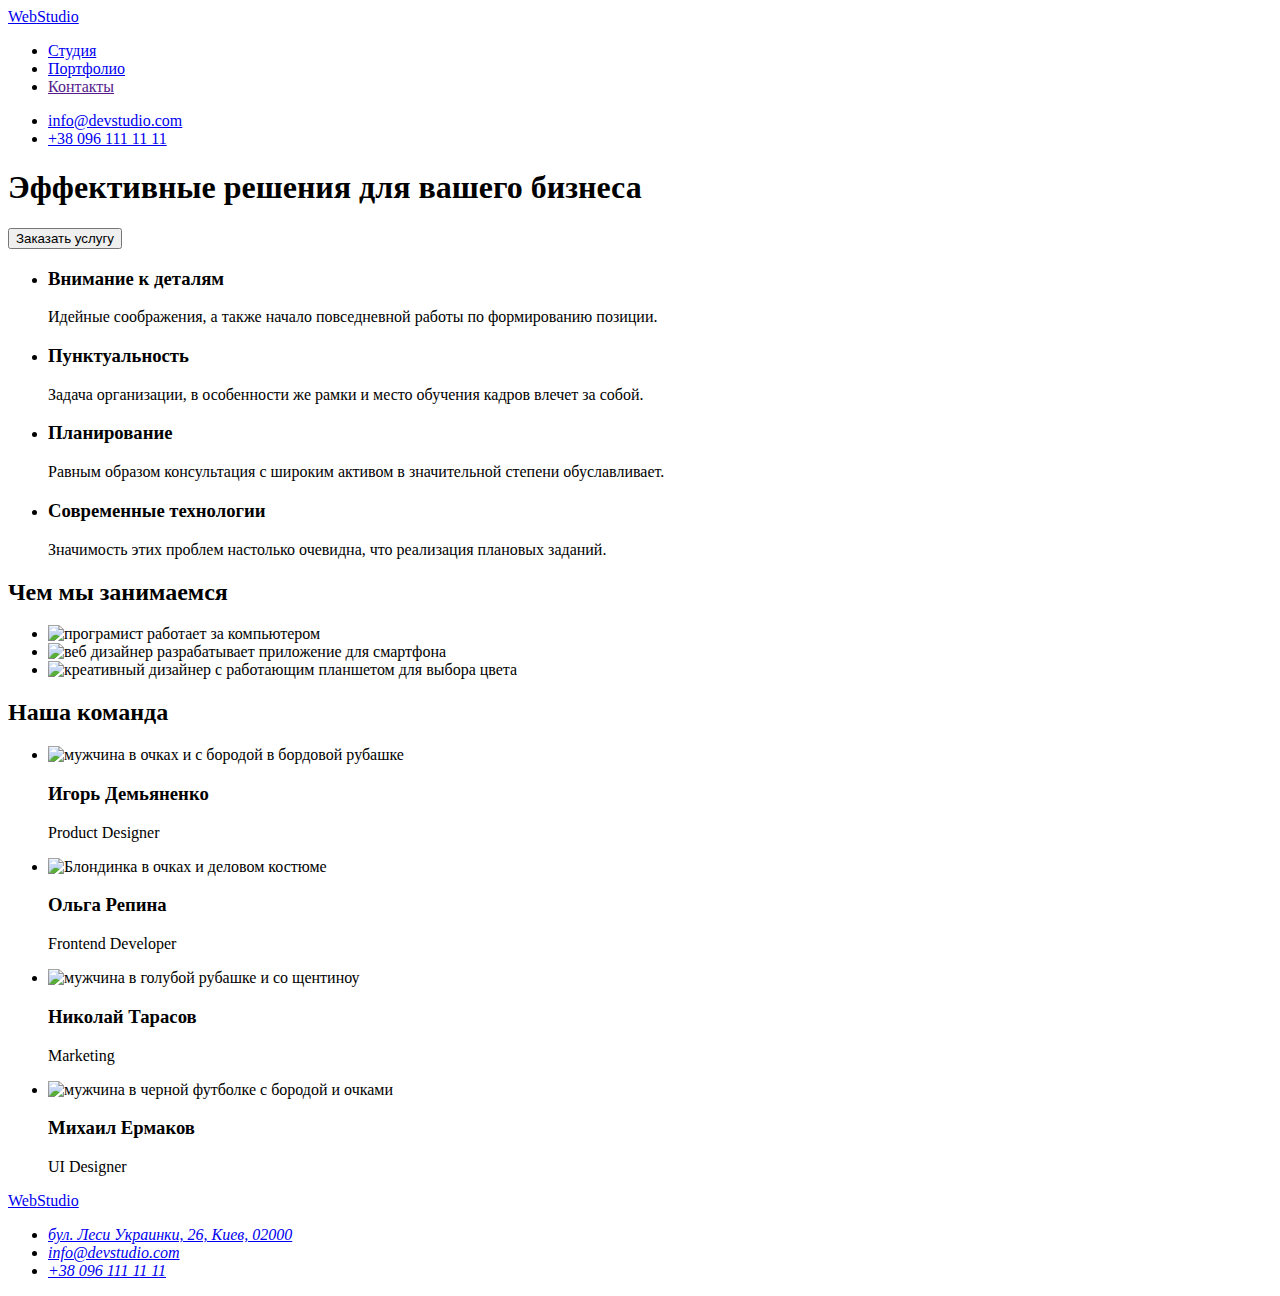
==== index.html @ 6d4d5c62 "import" ====
<!DOCTYPE html>
<html lang="ru">
<head>
    <meta charset="UTF-8">
    <meta http-equiv="X-UA-Compatible" content="IE=edge">
    <meta name="viewport" content="width=device-width, initial-scale=1.0">
    <title>WebStudio</title>
    <link rel="preconnect" href="https://fonts.gstatic.com">
    <link href="https://fonts.googleapis.com/css2?family=Raleway:wght@700&family=Roboto:wght@400;500;700;900&display=swap"
        rel="stylesheet">
    <link rel="stylesheet" href="https://cdnjs.cloudflare.com/ajax/libs/modern-normalize/1.0.0/modern-normalize.min.css"
        integrity="sha512-ISS7cAi1PEhQ8jnbJpJZMd29NlhNj4AWYyLOSp2CE/CsHxTCu+r+t0D2yoJudVrd0/8fTVPUVDzY5Tvli75u/g=="
        crossorigin="anonymous" />
    <link rel="stylesheet" href="./css/styles.css">
</head>
<body>
    <!--header-->
    <header class="main-header">
        <nav class="navigation">
            <a class="link logo" href="index.html" lang="en">
                Web<span lang="en" class="logo-black">Studio</span>
            </a>
            <ul class="list navigation-list">
                <li class="navigation-list-item">
                    <a class="link navigation-link" href="index.html">
                        <span class="active">Студия</span> 
                    </a>
                </li>
                <li class="navigation-list-item">
                    <a class="link navigation-link" href="portfolio.html">
                        Портфолио
                    </a>
                </li>
                <li class="navigation-list-item">
                    <a class="link navigation-link" href="">
                        Контакты
                    </a>
                </li>
            </ul>
        </nav>
        <ul class="list address-head-list">
            <li class="address-list-head-item">
               <a class="link mail-link" href="mailto:info@devstudio.com">info@devstudio.com</a>
            </li>
            <li class="address-list-head-item">
               <a class="link tel-link" href="tel:+380961111111">+38 096 111 11 11</a>
            </li>
        </ul>
    </header>
    <main class="main-ind">
        <!--Hero section-->
        <section class="hero-section">
            <h1 class="hero-head">
                Эффективные решения для вашего бизнеса
            </h1>
            <button class="modal-btn" type="button">Заказать услугу</button>
        </section>
        <!--about section-->
        <section class="about">
            <ul class="list benefits-list">
                <li class="benefits-item"> 
                    <h3 class="title-benefit">Внимание к деталям</h3>
                    <p class="benefits-about">Идейные соображения, а также начало повседневной работы по формированию позиции.</p>
                </li>
                <li class="benefits-item">
                    <h3 class="title-benefit">Пунктуальность</h3>
                    <p class="benefits-about">Задача организации, в особенности же рамки и место обучения кадров влечет за собой.</p>
                </li>
                <li class="benefits-item">
                    <h3 class="title-benefit">Планирование</h3>
                    <p class="benefits-about">Равным образом консультация с широким активом в значительной степени обуславливает.</p>
                </li>
                <li class="benefits-item">
                    <h3 class="title-benefit">Современные технологии</h3>
                    <p class="benefits-about">Значимость этих проблем настолько очевидна, что реализация плановых заданий.</p>
                </li>
            </ul>
        </section>
        <!--what we do section-->
        <section class="we-do-section">
            <h2 class="title">Чем мы занимаемся</h2>
            <ul class="list we-do-list">
                <li class="we-do-list-item"><image src="images\what-we-do\box-1.jpg" alt="програмист работает за компьютером" width="370" height="294"></li>
                <li class="we-do-list-item"><image src="images\what-we-do\box-2.jpg" alt="веб дизайнер разрабатывает приложение для смартфона" width="370" height="294"></li>
                <li class="we-do-list-item"><image src="images\what-we-do\box-3.jpg" alt="креативный дизайнер с работающим планшетом для выбора цвета" width="370" height="294"></li>
            </ul>
        </section>
        <!--our team section-->
        <section class="our-team-section">
            <h2 class="title">Наша команда</h2>
            <ul class="list our-team-list">
                <li class="our-team-list-item">
                    <image src="images\our-team\igor.jpg" alt="мужчина в очках и с бородой в бордовой рубашке" width="270" height="260">
                    <h3 class="our-team-name">Игорь Демьяненко</h3>
                    <p class="our-team-duty" lang="en">Product Designer</p>
                </li>
                <li class="our-team-list-item">
                    <image src="images\our-team\Olga.jpg" alt="Блондинка в очках и деловом костюме" width="270" height="260">
                    <h3 class="our-team-name">Ольга Репина</h3>
                    <p class="our-team-duty" lang="en">Frontend Developer</p>
                </li>
                <li class="our-team-list-item">
                    <image class="our-team-img" src="images\our-team\Nikolay.jpg" alt="мужчина в голубой рубашке и со щентиноу" width="270" height="260">
                    <h3 class="our-team-name">Николай Тарасов</h3>
                    <p class="our-team-duty" lang="en">Marketing</p>
                </li>
                <li class="our-team-list-item">
                    <image class="our-team-img" src="images\our-team\Michael.jpg" alt="мужчина в черной футболке с бородой и очками" width="270" height="260">
                    <h3 class="our-team-name">Михаил Ермаков</h3>
                    <p class="our-team-duty" lang="en">UI Designer</p>
                </li>
            </ul>
        </section>
    </main>
    <!-- footer-->
    <footer class="footer">
        <a class="link logo" href="index.html" lang="en">
            Web<span lang="en" class="logo-white">Studio</span>
        <address class="address address-footer">
            <ul class="list address-footer-link">
                <li class="address-footer-link-item">
                    <a class="link footer-address" href="https://goo.gl/maps/hfsAwoGieSm13fya9" target="_blank" rel="noopener noreferrer">бул. Леси Украинки, 26, Киев, 02000</a>
                </li>
                <li class="address-footer-link-item">
                    <a class="link footer-mail-link" href="mailto:info@example.com" lang="en">info@devstudio.com</a>    
                </li>
                <li class="address-footer-link-item">
                    <a class="link footer-tel-link" href="tel:+380991111111">+38 096 111 11 11</a>
                </li>
            </ul>
        </address>
    </footer>
</body>
</html>
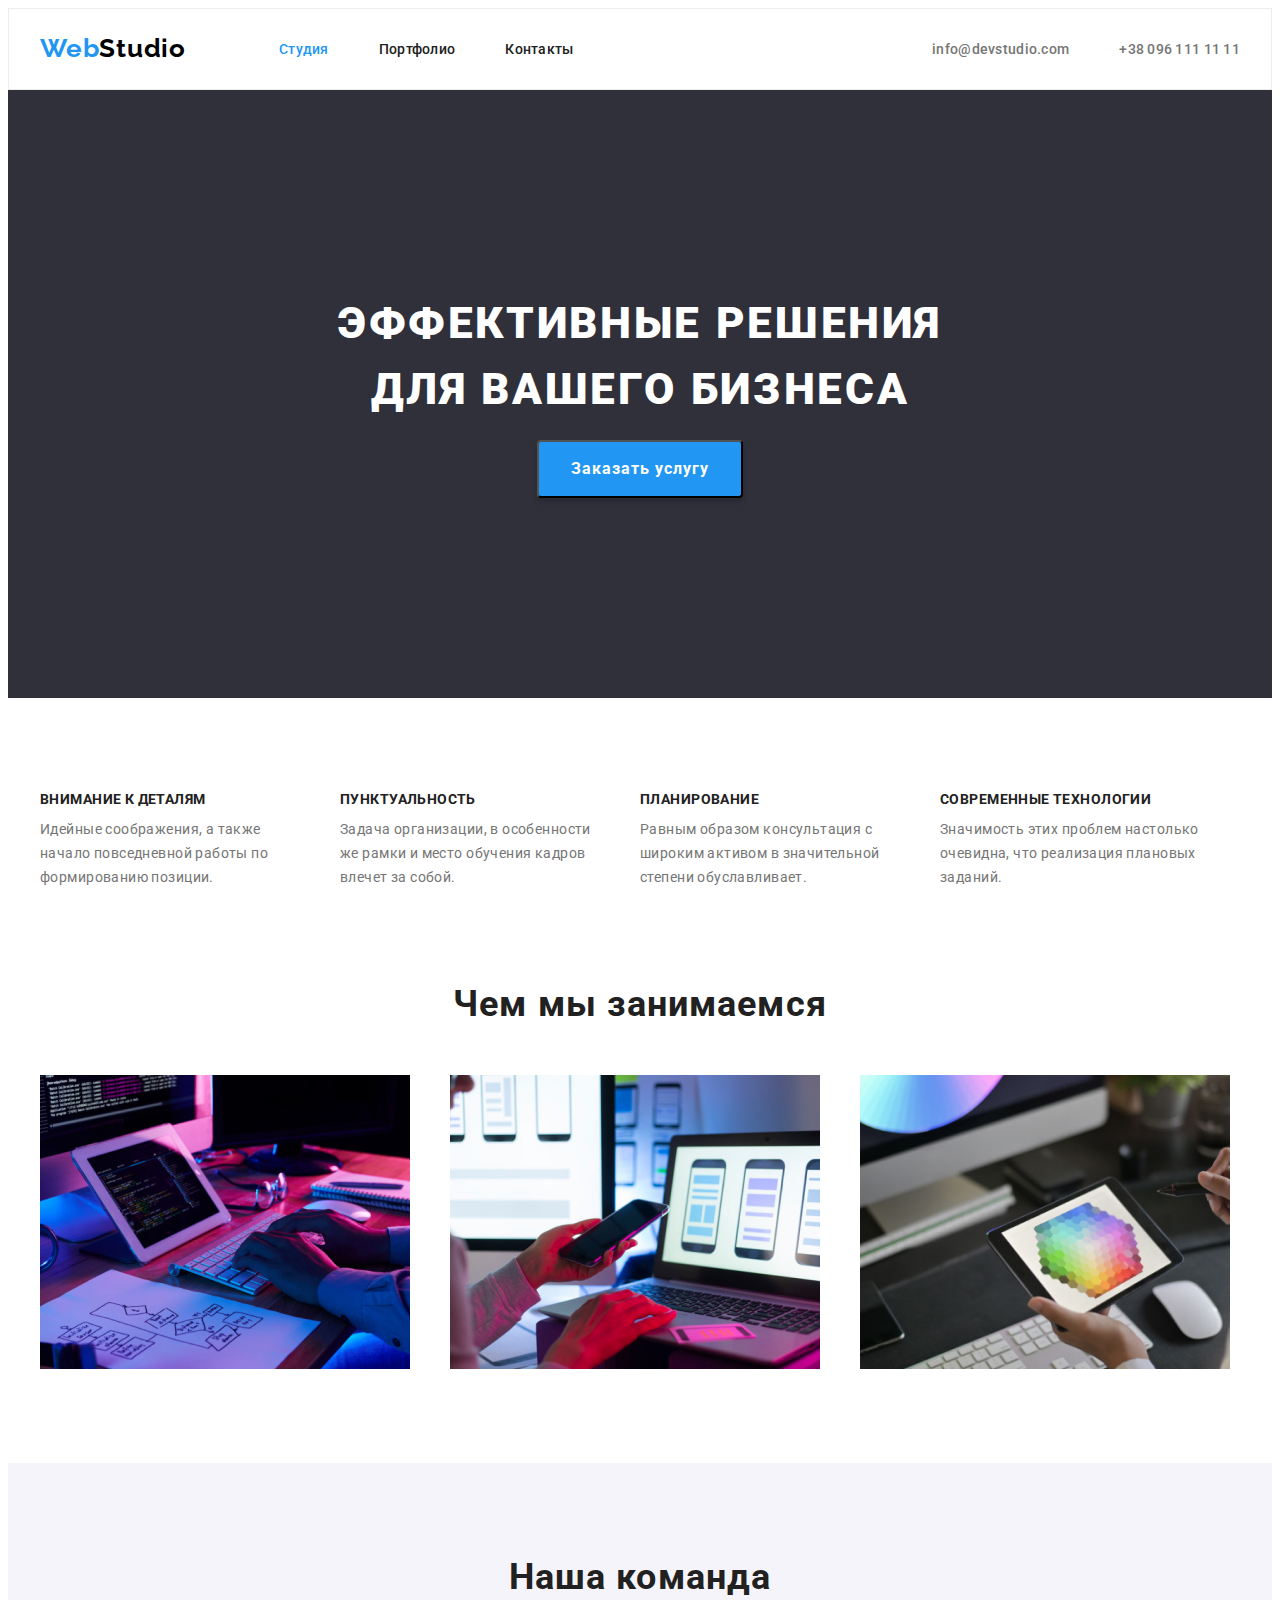
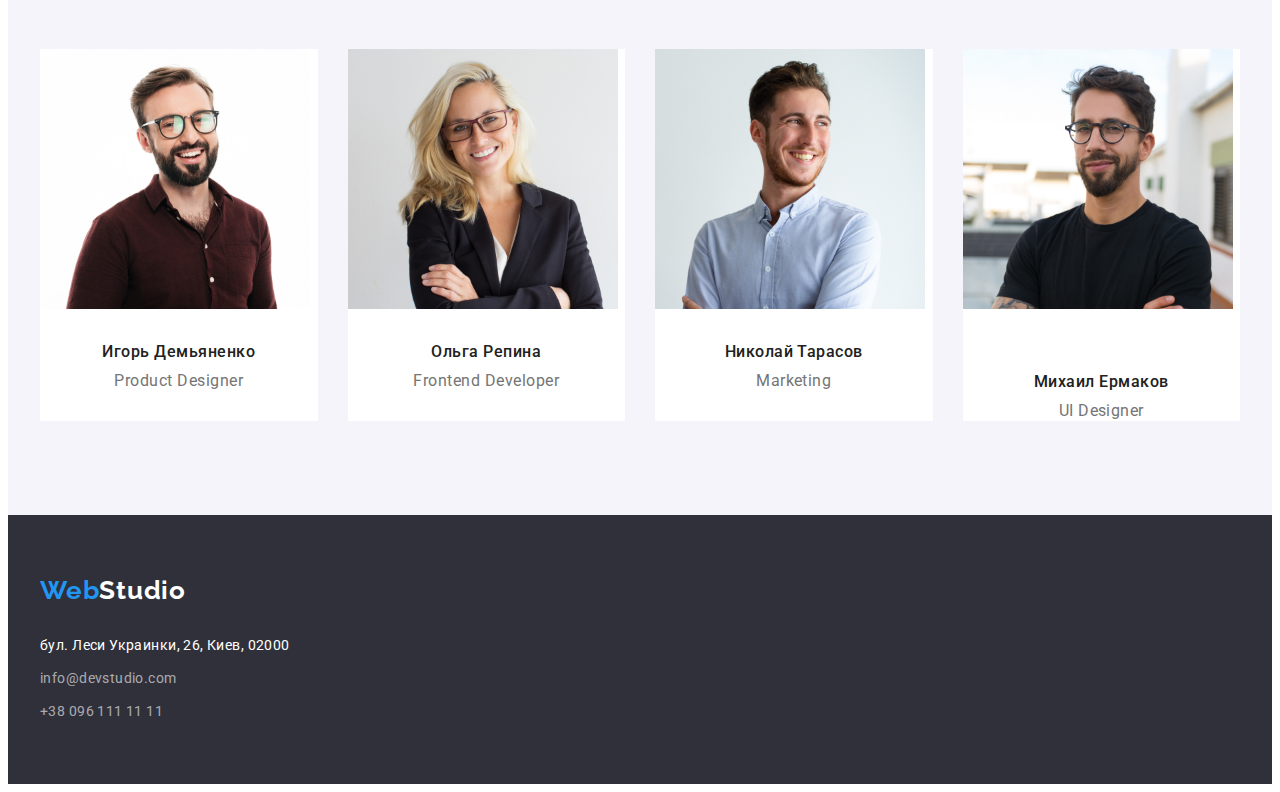
==== commit fa95af6e: "update submit1" ====
--- a/index.html
+++ b/index.html
@@ -16,119 +16,150 @@
 <body>
     <!--header-->
     <header class="main-header">
-        <nav class="navigation">
-            <a class="link logo" href="index.html" lang="en">
-                Web<span lang="en" class="logo-black">Studio</span>
-            </a>
-            <ul class="list navigation-list">
-                <li class="navigation-list-item">
-                    <a class="link navigation-link" href="index.html">
-                        <span class="active">Студия</span> 
-                    </a>
+        <div class="container">
+            <nav class="navigation">
+                <a class="link logo" href="index.html" lang="en">
+                    Web<span lang="en" class="logo-black">Studio</span>
+                </a>
+                <ul class="list navigation-list">
+                    <li class="navigation-list-item">
+                        <a class="link navigation-link" href="index.html">
+                            <span class="active">Студия</span> 
+                        </a>
+                    </li>
+                    <li class="navigation-list-item">
+                        <a class="link navigation-link" href="portfolio.html">
+                            Портфолио
+                        </a>
+                    </li>
+                    <li class="navigation-list-item">
+                        <a class="link navigation-link" href="">
+                            Контакты
+                        </a>
+                    </li>
+                </ul>
+            </nav>
+            <ul class="list address-head-list">
+                <li class="address-list-head-item">
+                <a class="link contact-link mail-link" href="mailto:info@devstudio.com">info@devstudio.com</a>
                 </li>
-                <li class="navigation-list-item">
-                    <a class="link navigation-link" href="portfolio.html">
-                        Портфолио
-                    </a>
-                </li>
-                <li class="navigation-list-item">
-                    <a class="link navigation-link" href="">
-                        Контакты
-                    </a>
+                <li class="address-list-head-item">
+                <a class="link contact-link tel-link" href="tel:+380961111111">+38 096 111 11 11</a>
                 </li>
             </ul>
-        </nav>
-        <ul class="list address-head-list">
-            <li class="address-list-head-item">
-               <a class="link mail-link" href="mailto:info@devstudio.com">info@devstudio.com</a>
-            </li>
-            <li class="address-list-head-item">
-               <a class="link tel-link" href="tel:+380961111111">+38 096 111 11 11</a>
-            </li>
-        </ul>
+        </div>
     </header>
     <main class="main-ind">
         <!--Hero section-->
         <section class="hero-section">
-            <h1 class="hero-head">
-                Эффективные решения для вашего бизнеса
-            </h1>
-            <button class="modal-btn" type="button">Заказать услугу</button>
+            <div class="container">
+                <h1 class="hero-head">
+                    Эффективные решения для вашего бизнеса
+                </h1>
+                <button class="modal-btn" type="button">Заказать услугу</button>
+            </div>
         </section>
         <!--about section-->
         <section class="about">
-            <ul class="list benefits-list">
-                <li class="benefits-item"> 
-                    <h3 class="title-benefit">Внимание к деталям</h3>
-                    <p class="benefits-about">Идейные соображения, а также начало повседневной работы по формированию позиции.</p>
-                </li>
-                <li class="benefits-item">
-                    <h3 class="title-benefit">Пунктуальность</h3>
-                    <p class="benefits-about">Задача организации, в особенности же рамки и место обучения кадров влечет за собой.</p>
-                </li>
-                <li class="benefits-item">
-                    <h3 class="title-benefit">Планирование</h3>
-                    <p class="benefits-about">Равным образом консультация с широким активом в значительной степени обуславливает.</p>
-                </li>
-                <li class="benefits-item">
-                    <h3 class="title-benefit">Современные технологии</h3>
-                    <p class="benefits-about">Значимость этих проблем настолько очевидна, что реализация плановых заданий.</p>
-                </li>
-            </ul>
+            <div class="container">
+                <ul class="list benefits-list">
+                    <li class="benefits-item"> 
+                        <h3 class="title-benefit">Внимание к деталям</h3>
+                        <p class="benefits-about">Идейные соображения, а также начало повседневной работы по формированию позиции.</p>
+                    </li>
+                    <li class="benefits-item">
+                        <h3 class="title-benefit">Пунктуальность</h3>
+                        <p class="benefits-about">Задача организации, в особенности же рамки и место обучения кадров влечет за собой.</p>
+                    </li>
+                    <li class="benefits-item">
+                        <h3 class="title-benefit">Планирование</h3>
+                        <p class="benefits-about">Равным образом консультация с широким активом в значительной степени обуславливает.</p>
+                    </li>
+                    <li class="benefits-item">
+                        <h3 class="title-benefit">Современные технологии</h3>
+                        <p class="benefits-about">Значимость этих проблем настолько очевидна, что реализация плановых заданий.</p>
+                    </li>
+                </ul>
+            </div>
         </section>
         <!--what we do section-->
         <section class="we-do-section">
-            <h2 class="title">Чем мы занимаемся</h2>
-            <ul class="list we-do-list">
-                <li class="we-do-list-item"><image src="images\what-we-do\box-1.jpg" alt="програмист работает за компьютером" width="370" height="294"></li>
-                <li class="we-do-list-item"><image src="images\what-we-do\box-2.jpg" alt="веб дизайнер разрабатывает приложение для смартфона" width="370" height="294"></li>
-                <li class="we-do-list-item"><image src="images\what-we-do\box-3.jpg" alt="креативный дизайнер с работающим планшетом для выбора цвета" width="370" height="294"></li>
-            </ul>
+            <div class="container">
+                <h2 class="title">Чем мы занимаемся</h2>
+                <ul class="list we-do-list">
+                    <li class="we-do-list-item">
+                        <image class="img-wht-we-do" src="images\what-we-do\box-1.jpg" alt="програмист работает за компьютером" width="370" height="294">
+                    </li>
+                    <li class="we-do-list-item">
+                        <image class="img-wht-we-do" src="images\what-we-do\box-2.jpg" alt="веб дизайнер разрабатывает приложение для смартфона" width="370"
+                            height="294">
+                    </li>
+                    <li class="we-do-list-item">
+                        <image class="img-wht-we-do" src="images\what-we-do\box-3.jpg" alt="креативный дизайнер с работающим планшетом для выбора цвета"
+                            width="370" height="294">
+                    </li>
+                </ul>
+            </div>
         </section>
         <!--our team section-->
         <section class="our-team-section">
-            <h2 class="title">Наша команда</h2>
-            <ul class="list our-team-list">
-                <li class="our-team-list-item">
-                    <image src="images\our-team\igor.jpg" alt="мужчина в очках и с бородой в бордовой рубашке" width="270" height="260">
-                    <h3 class="our-team-name">Игорь Демьяненко</h3>
-                    <p class="our-team-duty" lang="en">Product Designer</p>
-                </li>
-                <li class="our-team-list-item">
-                    <image src="images\our-team\Olga.jpg" alt="Блондинка в очках и деловом костюме" width="270" height="260">
-                    <h3 class="our-team-name">Ольга Репина</h3>
-                    <p class="our-team-duty" lang="en">Frontend Developer</p>
-                </li>
-                <li class="our-team-list-item">
-                    <image class="our-team-img" src="images\our-team\Nikolay.jpg" alt="мужчина в голубой рубашке и со щентиноу" width="270" height="260">
-                    <h3 class="our-team-name">Николай Тарасов</h3>
-                    <p class="our-team-duty" lang="en">Marketing</p>
-                </li>
-                <li class="our-team-list-item">
-                    <image class="our-team-img" src="images\our-team\Michael.jpg" alt="мужчина в черной футболке с бородой и очками" width="270" height="260">
-                    <h3 class="our-team-name">Михаил Ермаков</h3>
-                    <p class="our-team-duty" lang="en">UI Designer</p>
-                </li>
-            </ul>
+            <div class="container">
+                <h2 class="title">Наша команда</h2>
+                <ul class="list our-team-list">
+                    <li class="our-team-list-item">
+                        <image class="our-team-img" src="images\our-team\igor.jpg" alt="мужчина в очках и с бородой в бордовой рубашке" width="270"
+                            height="260">
+                            <div class="our-team-card-format">
+                                <h3 class="our-team-name">Игорь Демьяненко</h3>
+                                <p class="our-team-duty" lang="en">Product Designer</p>
+                            </div>
+                            </li>
+                    <li class="our-team-list-item">
+                        <image class="our-team-img" src="images\our-team\Olga.jpg" alt="Блондинка в очках и деловом костюме" width="270" height="260">
+                            <div class="our-team-card-format">
+                                <h3 class="our-team-name">Ольга Репина</h3>
+                                <p class="our-team-duty" lang="en">Frontend Developer</p>
+                            </div>
+                    </li>
+                    <li class="our-team-list-item">
+                        <image class="our-team-img" src="images\our-team\Nikolay.jpg" alt="мужчина в голубой рубашке и со щентиноу"
+                            width="270" height="260">
+                            <div class="our-team-card-format">
+                                <h3 class="our-team-name">Николай Тарасов</h3>
+                                <p class="our-team-duty" lang="en">Marketing</p>
+                            </div>
+                    </li>
+                    <li class="our-team-list-item">
+                        <image class="our-team-img" src="images\our-team\Michael.jpg" alt="мужчина в черной футболке с бородой и очками"
+                            width="270" height="260">
+                            <div class="our-team-card-format"></div>
+                                <h3 class="our-team-name">Михаил Ермаков</h3>
+                                <p class="our-team-duty" lang="en">UI Designer</p>
+                            </div>
+                     </li>
+                </ul>
+            </div>
         </section>
     </main>
     <!-- footer-->
     <footer class="footer">
-        <a class="link logo" href="index.html" lang="en">
-            Web<span lang="en" class="logo-white">Studio</span>
-        <address class="address address-footer">
-            <ul class="list address-footer-link">
-                <li class="address-footer-link-item">
-                    <a class="link footer-address" href="https://goo.gl/maps/hfsAwoGieSm13fya9" target="_blank" rel="noopener noreferrer">бул. Леси Украинки, 26, Киев, 02000</a>
-                </li>
-                <li class="address-footer-link-item">
-                    <a class="link footer-mail-link" href="mailto:info@example.com" lang="en">info@devstudio.com</a>    
-                </li>
-                <li class="address-footer-link-item">
-                    <a class="link footer-tel-link" href="tel:+380991111111">+38 096 111 11 11</a>
-                </li>
-            </ul>
-        </address>
+        <div class="container">
+            <a class="link logo-footer" href="index.html" lang="en">
+                Web<span lang="en" class="logo-white">Studio</span>
+            <address class="address address-footer">
+                <ul class="list address-footer-link">
+                    <li class="address-footer-link-item">
+                        <a class="link footer-address" href="https://goo.gl/maps/hfsAwoGieSm13fya9" target="_blank" rel="noopener noreferrer">бул. Леси Украинки, 26, Киев, 02000</a>
+                    </li>
+                    <li class="address-footer-link-item">
+                        <a class="link footer-mail-link" href="mailto:info@example.com" lang="en">info@devstudio.com</a>    
+                    </li>
+                    <li class="address-footer-link-item">
+                        <a class="link footer-tel-link" href="tel:+380991111111">+38 096 111 11 11</a>
+                    </li>
+                </ul>
+            </address>
+        </div>
     </footer>
 </body>
 </html>--- a/css/styles.css
+++ b/css/styles.css
@@ -0,0 +1,395 @@
+/*====================HTML=========================*/
+:root {
+  --main-font: "Roboto", sans-serif;
+  --secondary-font: "Raleway", sans-serif;
+  --accent-color: #2196f3;
+  --secondary-color: #757575;
+  --background-btn-color: #f5f4fa;
+  --header-background-color: #ffffff;
+  --footer-background-color: #2f303a;
+  --black-color: #000000;
+  --main-color: #212121;
+  --footer-mail-tel: rgba(255, 255, 255, 0.6);
+  --border-color: #ececec;
+  --pj-border-color: #eeeeee;
+}
+body {
+  font-family: var(--main-font);
+}
+.active {
+  color: var(--accent-color);
+}
+.link {
+  text-decoration: none;
+}
+.list {
+  list-style: none;
+}
+h1,
+h2,
+h3,
+h4,
+h5,
+h6,
+p,
+ul,
+ol {
+  margin: 0px;
+  padding: 0px;
+}
+.container {
+  width: 1200px;
+  margin: 0 auto;
+  padding-left: 15px;
+  padding-right: 15px;
+}
+/*====================end HTML=========================*/
+/*====================HEADER===========================*/
+.main-header {
+  background-color: var(--header-background-color);
+  padding-top: 24px;
+  padding-bottom: 25px;
+  border: 1px solid var(--border-color);
+}
+.main-header .container {
+  display: flex;
+  align-items: center;
+}
+.navigation {
+  display: flex;
+  align-items: center;
+}
+.navigation-list {
+  display: flex;
+  align-items: center;
+}
+.navigation-list-item:not(:last-child) {
+  margin-right: 50px;
+}
+.navigation-link {
+  font-weight: 500;
+  font-size: 14px;
+  line-height: 1.14;
+  letter-spacing: 0.02em;
+  color: var(--main-color);
+  padding-top: 32px;
+  padding-bottom: 32px;
+}
+.navigation-link:hover,
+.navigation-link:focus {
+  color: var(--accent-color);
+}
+.mail-link,
+.tel-link {
+  font-weight: 500;
+  font-size: 14px;
+  line-height: 1.14;
+  letter-spacing: 0.02em;
+  color: var(--secondary-color);
+}
+.contact-link:hover,
+.contact-link:focus {
+  color: var(--accent-color);
+}
+.address-head-list {
+  display: flex;
+  align-items: center;
+  margin-left: auto;
+}
+.address-list-head-item:not(:last-child) {
+  margin-right: 50px;
+}
+.logo {
+  font-family: var(--secondary-font);
+  font-weight: 700;
+  font-size: 26px;
+  line-height: 1.19;
+  letter-spacing: 0.03em;
+  color: var(--accent-color);
+  margin-right: 93px;
+}
+/*====================end HEADER===========================*/
+/*====================HERO SECTION===========================*/
+.hero-section {
+  background-color: var(--footer-background-color);
+  text-align: center;
+  padding-top: 0px;
+  padding-bottom: 0px;
+}
+.hero-section .container {
+  padding-top: 200px;
+  padding-bottom: 200px;
+}
+.hero-head {
+  font-weight: 900;
+  font-size: 44px;
+  line-height: 1.5;
+  letter-spacing: 0.06em;
+  text-transform: uppercase;
+  color: var(--header-background-color);
+  width: 696px;
+  height: 120px;
+  margin: 0 auto;
+  margin-bottom: 30px;
+}
+.modal-btn {
+  font-family: var(--main-font);
+  display: inline-block;
+  min-width: 200px;
+  padding: 12px 32px;
+  background: var(--accent-color);
+  box-shadow: 0px 4px 4px rgba(0, 0, 0, 0.15);
+  border-radius: 4px;
+  font-weight: 700;
+  font-size: 16px;
+  line-height: 1.87;
+  letter-spacing: 0.06em;
+  cursor: pointer;
+  color: var(--header-background-color);
+  background-color: var(--accent-color);
+}
+/*====================end HERO SECTION===========================*/
+/*====================ABOUT SECTION===========================*/
+.about {
+  padding-bottom: 47px;
+  padding-top: 94px;
+}
+
+.benefits-item {
+  width: 270px;
+}
+
+.benefits-item:not(:last-child) {
+  margin-right: 30px;
+}
+.title-benefit {
+  font-weight: 700;
+  font-size: 14px;
+  line-height: 1.14;
+  letter-spacing: 0.03em;
+  text-transform: uppercase;
+  color: var(--main-color);
+  margin-bottom: 10px;
+}
+.benefits-about {
+  font-weight: normal;
+  font-size: 14px;
+  line-height: 1.71;
+  letter-spacing: 0.03em;
+  color: var(--secondary-color);
+  width: 270px;
+}
+.about .container .list {
+  display: flex;
+  align-items: center;
+}
+/*====================end ABOUT SECTION===========================*/
+/*====================WHAT WE DO SECTION===========================*/
+.img-wht-we-do {
+  display: block;
+}
+.we-do-section {
+  padding-top: 47px;
+  padding-bottom: 94px;
+}
+.title {
+  font-weight: 700;
+  font-size: 36px;
+  line-height: 1.16;
+  text-align: center;
+  letter-spacing: 0.03em;
+  color: var(--main-color);
+  margin-bottom: 50px;
+}
+.we-do-list {
+  display: flex;
+  align-items: center;
+  margin-right: -30px;
+  margin-top: -30px;
+}
+.we-do-list-item {
+  flex-basis: calc(100% / 3 - 30px);
+  margin-right: 30px;
+  margin-top: 30px;
+}
+/*====================end WHAT WE DO SECTION===========================*/
+/*====================OUR TEAM SECTION===========================*/
+.our-team {
+  display: block;
+}
+.our-team-section {
+  background-color: var(--background-btn-color);
+  padding-top: 94px;
+  padding-bottom: 94px;
+}
+
+.logo-black {
+  color: var(--black-color);
+}
+.logo-white {
+  color: var(--header-background-color);
+}
+.our-team-name {
+  font-weight: 500;
+  font-size: 16px;
+  line-height: 1.18;
+  text-align: center;
+  letter-spacing: 0.03em;
+  color: var(--main-color);
+  margin-bottom: 10px;
+}
+.our-team-list {
+  display: flex;
+  align-items: center;
+  margin-top: -30px;
+  margin-right: -30px;
+}
+.our-team-list-item {
+  flex-basis: calc(100% / 4 - -30px);
+  margin-top: 30px;
+  margin-right: 30px;
+  background-color: var(--header-background-color);
+}
+.our-team-card-format {
+  padding-bottom: 30px;
+  padding-top: 30px;
+  padding-left: 20px;
+  padding-right: 20px;
+}
+.our-team-duty {
+  font-weight: 400;
+  font-size: 16px;
+  line-height: 1.18;
+  text-align: center;
+  letter-spacing: 0.03em;
+  color: var(--secondary-color);
+}
+/*====================end OUR TEAM SECTION===========================*/
+/*====================PORTFOLIO===========================*/
+.pf-img {
+  display: block;
+}
+.portfolio-btn {
+  font-family: var(--main-font);
+  font-weight: 500;
+  font-size: 16px;
+  line-height: 1.62;
+  text-align: center;
+  letter-spacing: 0.03em;
+  color: var(--main-color);
+  cursor: pointer;
+  background-color: var(--background-btn-color);
+  border: none;
+  padding: 6px 22px;
+  border-radius: 4px;
+}
+.portfolio-btn-container {
+  display: flex;
+  align-items: center;
+  justify-content: center;
+  margin-bottom: 50px;
+}
+.portfolio-btn-list:not(:last-child) {
+  margin-right: 8px;
+}
+.pf-section {
+  padding-top: 100px;
+  padding-bottom: 94px;
+  margin: 0 auto;
+}
+.visually-hidden {
+  position: absolute !important;
+  clip: rect(1px 1px 1px 1px); /* IE6, IE7 */
+  clip: rect(1px, 1px, 1px, 1px);
+  padding: 0 !important;
+  border: 0 !important;
+  height: 1px !important;
+  width: 1px !important;
+  overflow: hidden;
+}
+.pf-project-container {
+  display: flex;
+  flex-wrap: wrap;
+  margin-right: -30px;
+  margin-top: -30px;
+}
+.pf-pj-list {
+  flex-basis: calc(100% / 3 - 30px);
+  width: 370px;
+  margin-right: 30px;
+  margin-top: 30px;
+}
+.pf-project-format {
+  padding: 20px 24px;
+  border: 1px solid var(--pj-border-color);
+}
+.portfolio-btn:hover,
+.portfolio-btn:focus {
+  color: var(--header-background-color);
+  background-color: var(--accent-color);
+}
+
+.pf-project-title {
+  width: 322px;
+  height: 36px;
+  font-weight: 700;
+  font-size: 18px;
+  line-height: 2;
+  letter-spacing: 0.06em;
+  color: var(--main-color);
+  margin-bottom: 4px;
+}
+
+.pf-projects {
+  font-weight: 400;
+  font-size: 16px;
+  line-height: 1.87;
+  letter-spacing: 0.03em;
+  color: var(--secondary-color);
+  width: 322px;
+  height: 30px;
+}
+/*====================end PORTFOLIO===========================*/
+/*====================FOOTER===========================*/
+.footer {
+  background-color: var(--footer-background-color);
+  padding-top: 60px;
+  padding-bottom: 60px;
+}
+.address {
+  font-style: normal;
+  margin-top: 20px;
+}
+.address-footer-link {
+  display: flex;
+  flex-direction: column;
+  justify-content: flex-start;
+  align-items: flex-start;
+}
+.footer-address {
+  font-weight: normal;
+  font-size: 14px;
+  line-height: 1.71;
+  letter-spacing: 0.03em;
+  color: var(--header-background-color);
+}
+.address-footer-link-item:not(:last-child) {
+  margin-bottom: 9px;
+}
+.logo-footer {
+  font-family: var(--secondary-font);
+  font-style: normal;
+  font-weight: 700;
+  font-size: 26px;
+  line-height: 1.19;
+  letter-spacing: 0.03em;
+  color: var(--accent-color);
+}
+.footer-mail-link,
+.footer-tel-link {
+  font-weight: normal;
+  font-size: 14px;
+  line-height: 1.71;
+  letter-spacing: 0.03em;
+  color: var(--footer-mail-tel);
+}
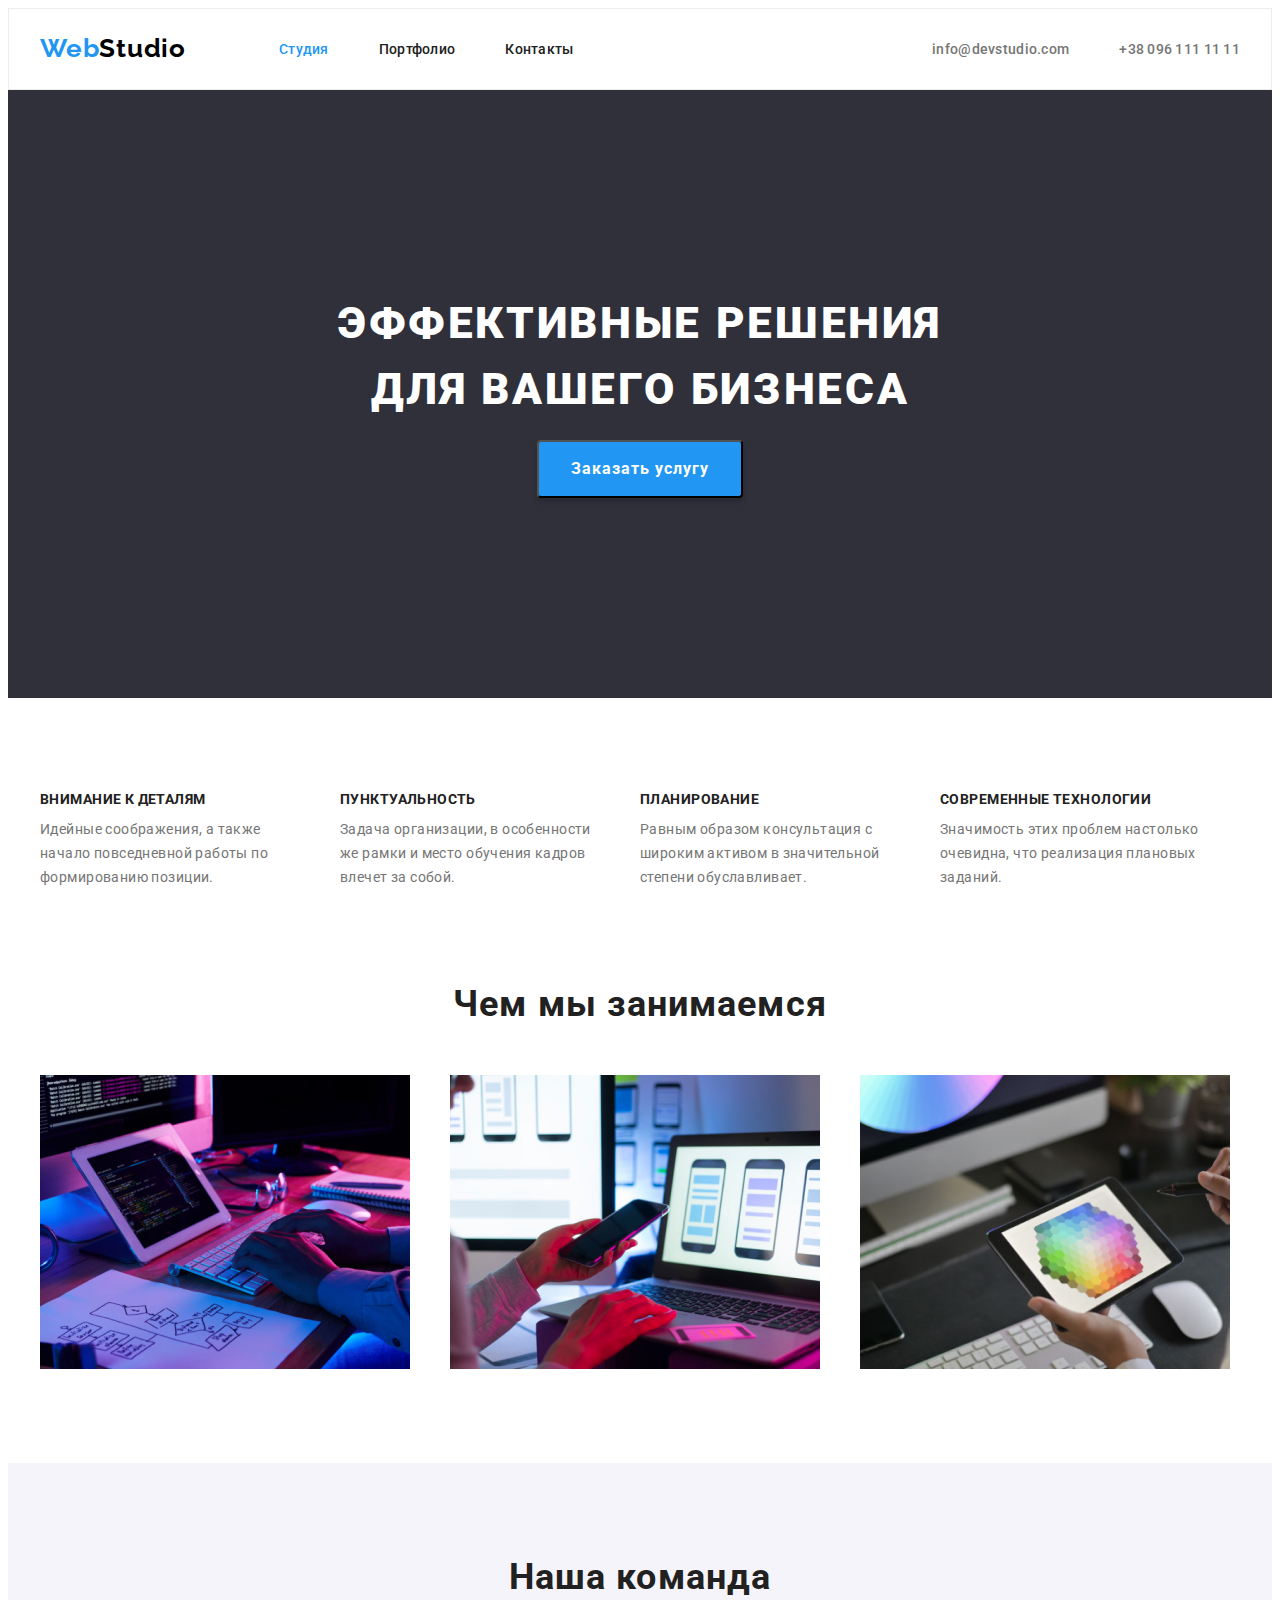
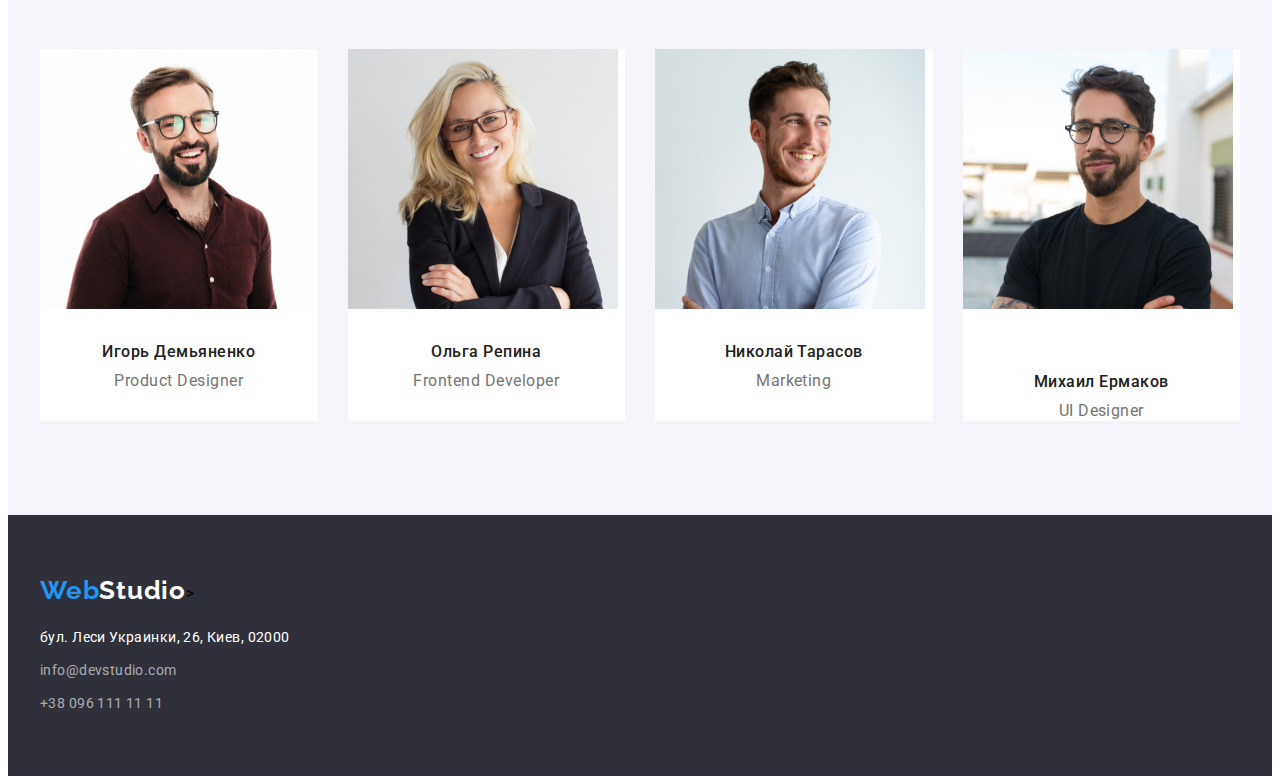
==== commit 49825b75: "update fix" ====
--- a/index.html
+++ b/index.html
@@ -144,8 +144,7 @@
     <!-- footer-->
     <footer class="footer">
         <div class="container">
-            <a class="link logo-footer" href="index.html" lang="en">
-                Web<span lang="en" class="logo-white">Studio</span>
+            <a class="link logo-footer" href="index.html" lang="en">Web<span lang="en" class="logo-white">Studio</span></a>>
             <address class="address address-footer">
                 <ul class="list address-footer-link">
                     <li class="address-footer-link-item">
